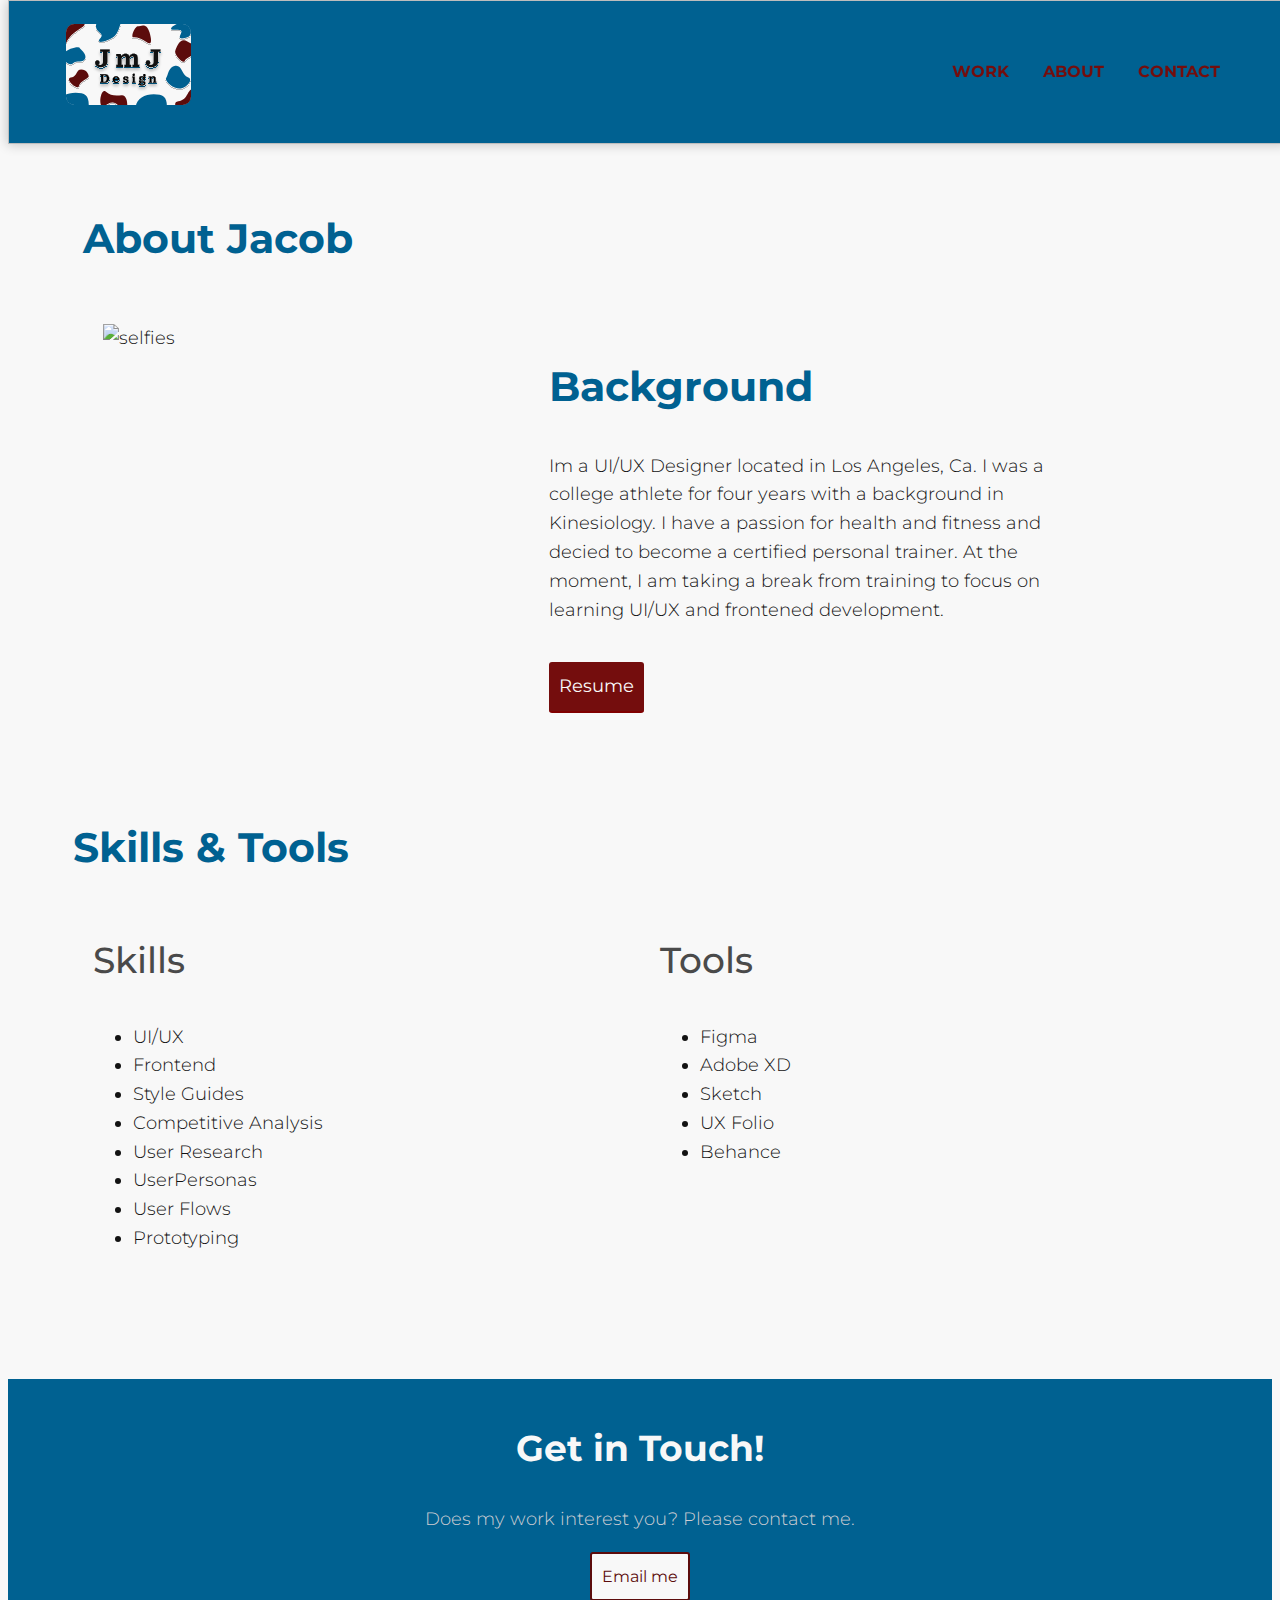
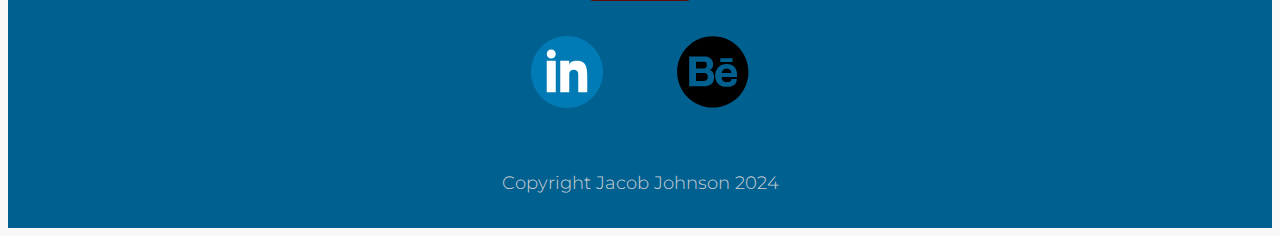
==== about.html @ d3d39d18 "Update about.html" ====
<!DOCTYPE html>
<!-- saved from url=(0080)file:///Users/jacobjohnson/Desktop/Portfolio%20Site%20Jacob%20Johnson/index.html -->
<html lang="en">
<head>
    <meta http-equiv="Content-Type" content="text/html; charset=UTF-8">
    <meta name="author" content="Jacob Johnson">
    <title>About Jacob Johnson</title>
    <link rel="stylesheet" href="https://cdnjs.cloudflare.com/ajax/libs/normalize/8.0.1/normalize.min.css">
    <link rel="stylesheet" href="css/styles.css">
    <link rel="preconnect" href="https://fonts.googleapis.com">
    <link rel="preconnect" href="https://fonts.gstatic.com" crossorigin>
    <link href="https://fonts.googleapis.com/css2?family=Montserrat:ital,wght@0,100..900;1,100..900&display=swap" rel="stylesheet">
    <meta name="viewport" content="width=device-width, initial-scale=1"> 

    <script src="https://kit.fontawesome.com/7224bec99d.js" crossorigin="anonymous"></script>
    
</head>

<body>
    
    <header id="navigation">
        <div class="container clear">
            <div class="navtoggle" id="myNavtoggle">
            <img
                class="logo"
                src="img/logo.svg"
                alt="JmJ Design">
            <div class="menu">
                <nav>
                    <ul class="navigation">
                        <li><a href="index.html">Work</a></li>
                        <li><a href="About.html">About</a></li>
                        <li><a href="#contact">Contact</a></li>
                        <li><a href="javascript:void(0);" class="icon" onclick="menuToggle()"><i class="fas fa-bars"></i></a></li>
                    </ul>
                </nav>  
            </div><!--end menu--> 
            </div><!--end toggle-->
        </div><!--end container-->
    </header>

    <main div class="container">
        
        <div id="about-title">
                <div class="row">
                    <div>
                        <h2>About Jacob</h2>
                    </div>
                     <div class="column col-md-4">
                       <img src="img/selfies/photo@1x.jpg" alt="selfies">
                    </div><!--end col-->
                    <div class="column col-md-6 col-lg-5">
                        <h2>Background</h2>
                        <p>Im a UI/UX Designer located in Los Angeles, Ca.

                            I was a college athlete for four years with a background in Kinesiology. I have a passion for health and fitness and decied to become a certified personal trainer. At the moment, I am taking a break from training to focus on learning UI/UX and frontened development. 
                        </p>
                        <div class="resume">
                            <a 
                                href="files/jacob_resume.pdf" class="button" download=""
                                target="blank"
                                class="button-contact"
                                >Resume
                            </a>
                        </div><!--end resume-->
                    
                    </div><!--end col-->
                </div><!--end row-->
        </div><!-- end about-->
            
        <div id="skills-tools">
            <div class=>
                <div class="row">
                    <h2>Skills & Tools</h2>
                        <div class="column col-md-4 col-lg-5">
                            <h3>Skills</h3>
                            <ul>
                                <li>UI/UX
                                <li>Frontend
                                <li>Style Guides
                                <li>Competitive Analysis
                                <li>User Research
                                <li>UserPersonas
                                <li>User Flows
                                <li>Prototyping
                            </ul>
                        </div><!--end col-->
                        <div class="column col-md-5 col-lg-5">
                            <h3>Tools</h3>
                            <ul>
                                <li>Figma
                                <li>Adobe XD
                                <li>Sketch
                                <li>UX Folio
                                <li>Behance
                            </ul>
                        </div><!--end col-->
                </div><!--end row-->
            </div><!--end container-->
        </div><!--end skills-->
    </main>
    
    <footer id="contact">
        <div class="container">
            <h2>Get in Touch!</h2>
            <p>
                Does my work interest you? Please contact me.
            </p>
            <div>
                <a href="mailto:emailaddress@yahoo.com" class="button contact">Email me</a>
            </div>
                <!-- Social Media Layout and Placeholders-->
        <div class="social-icons">     
            <a href="https://www.linkedin.com/in/johnsonmjacob/" target="_blank">
                <img src="img/linkedin-icon.svg" class="social" alt="linkedin">
            </a>
             <a href="https://www.behance.net/jacobjohnson67" target="_blank">
                <img src="img/behance-icon.svg" class="social" alt="behance">
            </a>
        </div>

        <p>Copyright Jacob Johnson 2024</p>
    </footer>
    
    <script src="https://code.jquery.com/jquery-3.7.1.min.js" integrity="sha256-/JqT3SQfawRcv/BIHPThkBvs0OEvtFFmqPF/lYI/Cxo=" crossorigin="anonymous"></script>
    <script src="js/scripts.js"></script>
    
</body>
</html>
---- css/styles.css ----
/*
Colors used:
Background color :#f9f9f9
Header: #006191
Body: #121212
Button: #5c0c0c
Hover: #800000
Active: #400606
Link: #a72b2b
*/


* {
  box-sizing: border-box;
}

html {
  scroll-behavior: smooth;
}

header {
  background-color: #ceced3;
  padding: 10px 0;
  border-bottom: 1px solid #4a4a4a;
  position: fixed;
  width: 100%;
  top: 0;
  /*start ------------*/
width: [object Object]px; 
height: [object Object]px; 
background: #006191; 
border: solid #BDBDBD 1px; 
box-shadow: -1px 1px 11px rgba(0, 0, 0, 0.2)  ; 
-webkit-box-shadow: -1px 1px 11px rgba(0, 0, 0, 0.2)  ; 
-moz-box-shadow: -1px 1px 11px rgba(0, 0, 0, 0.2)  ; 
}

body {
    background-color: #f8f8f8;
    font-family: "Montserrat", sans-serif;
    font-optical-sizing: auto;
    font-weight: 300;
    line-height: 1.6;
    font-style: normal;
    color: #121212;
}

h1, h2, h3, h4 {
  line-height: 1.5;
}

h1 {
  font-size: 2.75em;
  font-weight: 700;
  color: #006191;
}

h2 {
  font-size: 2.25em;
  font-weight: 700;
  color: #006191;
}

h3 {
  font-size: 2.0em;
  font-weight: 500;
  color:#4a4a4a ;
  margin-bottom: -20px\;
}

h4 {
  font-size: 1.35em;
  font-weight: 400;
}

p {
  font-size: 18px;
  font-weight: 300;
}

img {
  width: 100%;
}


#project-competitive-analysis img {
  max-width: 100%;
  width: 300px;
  display: block;
  padding-top: 20px;
  padding-bottom: 20px;
  margin: 0px auto;
}

#project-overviewproblem img {
  max-width: 100%;
  width: 300px;
  display: block;
  padding-top: 20px;
  padding-bottom: 20px;
  margin: 0px auto;
}


.logo {
  max-width: 125px;
  margin-top: 5px;
  margin-left: 5px;
  margin-bottom: 5px;
}

.clear:after {
  clear: both;
  display: table;
  line-height: 0;
  content: "";
}

.social {
  height: 72px;
  width: auto;
  margin: 35px;
}

.social-icons a {
  text-decoration: none;
}

.animation {
  width: 100%;
  max-width: 100%;
  height: auto;
}

@keyframes color-change {
  from {fill: #edc655;}
  to {fill: #f76414;}
}

.sun {
  animation-duration: 4s;
  animation-name: color-change;
  animation-iteration-count: infinite;
  animation-direction: alternate;
  animation-timing-function: linear;
}

@keyframes cloud-move {
  from {transform: translate(0,50px);}
  to {transform: translate(200px,50px);}
}

.cloud-front {
  animation-duration: 30s;
  animation-name: cloud-move;
  animation-iteration-count: infinite;
  animation-direction: alternate;
  animation-timing-function: linear;
}

@keyframes cloud-move-reverse {
  from {transform: translate(446px,48px);}
  to {transform: translate(100px, 48px);}
}

.cloud-back {
  animation: 34s cloud-move-reverse infinite alternate linear;
}

a {
  color: #ffffff;
  text-decoration: none;
  font-weight: 600;
}

a:hover {
  color: #ff0000;
  text-decoration: underline;
  font-weight: 600;
}

a:visited {
  color: #ff0000;
  text-decoration: underline;
  font-weight: 600;
}
a:active {
  color: #ff0000;
  text-decoration: none;
  font-weight: 600;
}

main {
    padding-top: 200px;
}

.button {
  display: inline-block;
  background-color: #740d0d;
  color: #f9f9f9;
  font-weight: 400;
  padding: 10px;
  border-radius: 3px;
  border-bottom: 2px solid #800000;
  transition: 0.2s opacity;
}
.button:hover {
  opacity: 0.8;
  text-decoration: none;
  background-color: #800000;
  color: #f9f9f9
}
.button:active {
  opacity: 0.6;
}

.button:visited {
  background-color: #440202;
  color: #f9f9f9;
}


.button.contact {
  background-color: #f8f8f8;
  color: #5c0c0c;
  text-transform: none;
  border: 2px solid #5c0c0c;
}
.button.contact:hover {
  background-color: #f9f9f9;
  color: #a72b2b;
}

/* Layout styling */

.container {
    padding: 0 50px 0 50px;
    max-width: 100%;
    width: 1300px;
    margin: 0px auto;
    padding: 1%;
}

.row {
    margin: 25px 0;
    padding: 20px;
}

.row::after {
  content: "";
  clear: both;
  display: table;
}

.resume {
  text-align: left;
  padding-top: 20px;
}

.me {
  margin-top: 50px;
}

#work.row {
  padding-bottom: 30px;
}

nav > ul {
  list-style-type: none;
  padding: 0;
  margin: 0;
}

nav > ul > li {
  display: inline-block;
}

nav > ul > li > a {
  padding: 0 15px;
  text-transform: uppercase;
  text-decoration: none;
  font-weight: 700;
  color: #740d0d;
}

nav > ul > li > a:visited {
color: #fefefe;
}

.navtoggle li:not(:last-child) {
  display: none;
}

.navtoggle, .navtoggle.responsive {
  position: relative;
}

.navtoggle li .icon {
  position: absolute;
  right: 0;
  top: 30px;
  font-size: 30px;
  color: #00283F;
  padding-right: 0;
}

.navtoggle.responsive li  {
  display: block;
}

.navtoggle.responsive nav {
  padding: 24px 0 0;
}
.navtoggle.responsive li  {
  display: block;
  padding: 10px 0;
}

.navtoggle.responsive li:last-child  {
  padding: 0 0 10px;
}

main {
    padding-top: 50px;
}

#hero {
    background-color: #f8f8f8;
    padding: 20px 0;
    display: inline-block;
    width: auto;
    text-align: center;
    margin-top: 50px;
        /*start ------------*/
width: [object Object]px; 
height: [object Object]px; 
background: #f8f8f8; 
border: solid #BDBDBD 1px; 
box-shadow: -1px 1px 11px rgba(0, 0, 0, 0.2)  ; 
-webkit-box-shadow: -1px 1px 11px rgba(0, 0, 0, 0.2)  ; 
-moz-box-shadow: -1px 1px 11px rgba(0, 0, 0, 0.2)  ; 
}

#hero span {
  color: #00283F;
  font-weight: 400;
  font-size: 16px;
  display: block;
  line-height: 1.2;
  margin-top: -15px;
}

#hero h1 {
    margin: 50px;
    padding: 0.1em 0;
    color: #006191;
}

#hero p {
  color: #F8F8F8;
}

#project-title{
  margin-top: 100px;
  padding: 10px;
}

#about-title {
  margin-top: 100px;
  padding: 10px;
}

#contact {
  background-color: #006191;
  text-align: center;
  width: 100%;
  padding-top: 0px;
  padding-bottom: 0px;
}

#contact h2 {
  color: #f8f8f8;
}

#contact p {
  color: #ceced3;
}

#contact .copyright {
  color: #FEFEFE;
  font-weight: 300;
  font-size: .8em;
  display: block;
  line-height: 1.2;
  padding-top: 8px;
  text-align: center;
}

#contact .row {
  padding-top: 10px;
}

#my-story .row{
  padding-bottom: 20px;
}

#skills-tools {
  padding-bottom: 30px;
}

#skills-tools h2 {
  margin-top: -15px;
}

/* ==============================
Medium devices (640px and larger)
================================= */
@media only screen and (min-width: 640px) {

    header {
      text-align: unset;
      padding: 20px 0 13px;
    }
  
    
    nav {
      width: auto;
      float: right;
      margin-top: 4px;
    }
  
    main {
      font-size: 18px;
    }
  
    .menu {
      display: block;
      width: 400px;
      float: right;
      margin-top: 20px;
    }
  
    #hero span {
      display: block;
    }
  
    .col-md-4 {
      width: 40%;
    }
  
    .col-md-6 {
      width: 60%;
    }
  
    .col-md-5 {
      width: 50%;
    }
  
  
    [class*="col-"] {
      float: left;
      padding: 10px;
    }
  
    nav > ul > li {
      display: inline-block;
    }
  
    nav > ul {
      margin: 1em 0;
    }
  
    .navtoggle li:not(:last-child) {
      display: inline-block;
    }
  
    .navtoggle li:last-child {
      display: none;
    }
    
  
    #skills-tools h3 { margin-top: 0;}
  
    #my-story h2 { margin-top: 0;}
  }
  

  /* ==============================
  Large devices (1024px or larger)
  ================================= */
  @media only screen and (min-width: 1024px) {
    header {
      text-align: unset;
      padding: 5px 0 13px;
    }
  
    nav {
      width: auto;
      float: right;
      margin-top: 4px;
    }
  
    main {
      font-size: 18px;
    }
  
    .col-lg-6 {
      width: 60%;
    }
  
    .col-lg-4 {
      width: 40%;
    }
  
    .col-lg-5 {
      width: 50%;
    }
  
    [class*="col-"] {
      float: left;
      padding: 20px;
    }
  
    nav > ul > li {
      display: inline-block;
    }
  
    .container {
      max-width: 1200px;
      margin-left: auto;
      margin-right: auto;
    }
  }
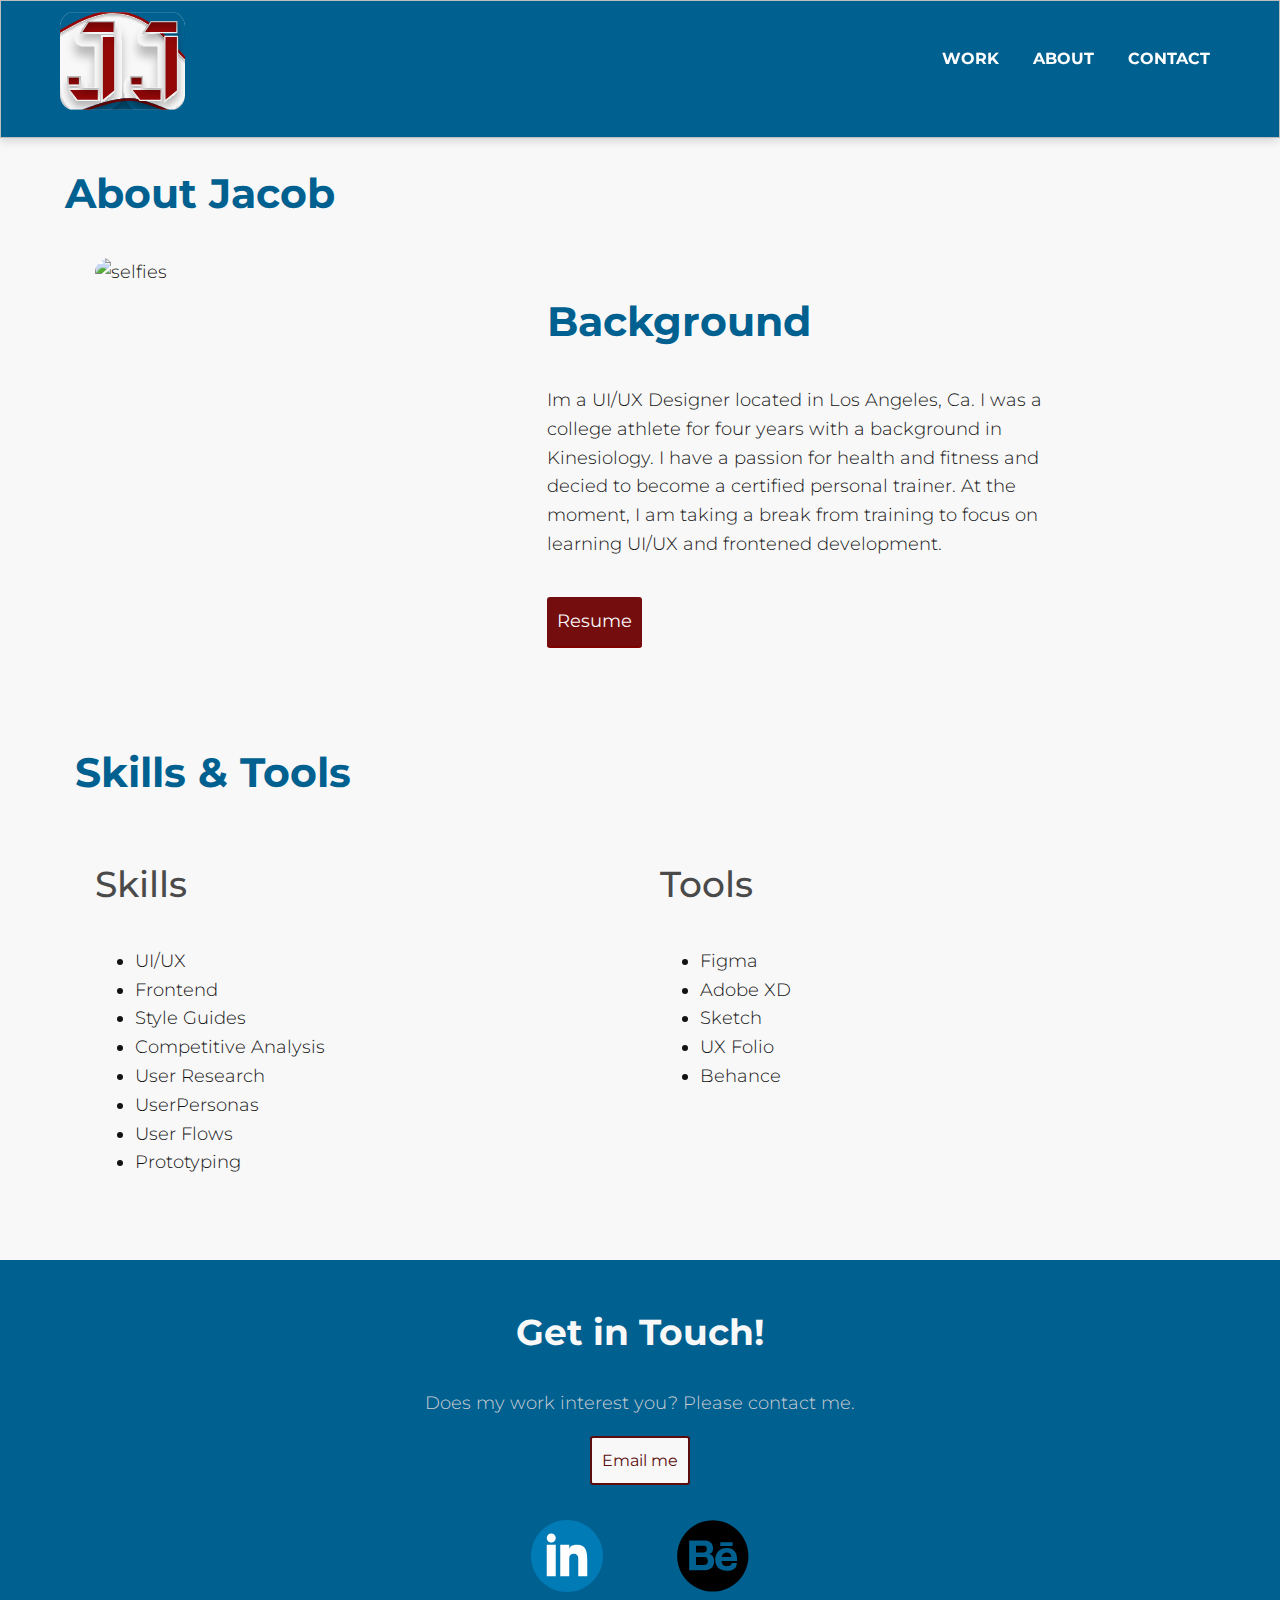
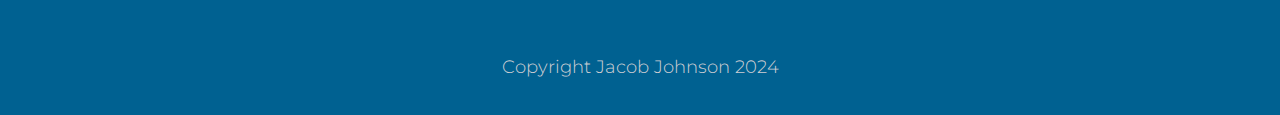
==== commit d1ea7a28: "styling changes" ====
--- a/about.html
+++ b/about.html
@@ -23,7 +23,7 @@
             <div class="navtoggle" id="myNavtoggle">
             <img
                 class="logo"
-                src="img/logo.svg"
+                src="img/simple_logo.svg"
                 alt="JmJ Design">
             <div class="menu">
                 <nav>
@@ -42,10 +42,9 @@
     <main div class="container">
         
         <div id="about-title">
+            <h2>About Jacob</h2>
+        </div>
                 <div class="row">
-                    <div>
-                        <h2>About Jacob</h2>
-                    </div>
                      <div class="column col-md-4">
                        <img src="img/selfies/photo@1x.jpg" alt="selfies">
                     </div><!--end col-->
@@ -66,39 +65,37 @@
                     
                     </div><!--end col-->
                 </div><!--end row-->
-        </div><!-- end about-->
-            
-        <div id="skills-tools">
-            <div class=>
-                <div class="row">
-                    <h2>Skills & Tools</h2>
-                        <div class="column col-md-4 col-lg-5">
-                            <h3>Skills</h3>
-                            <ul>
-                                <li>UI/UX
-                                <li>Frontend
-                                <li>Style Guides
-                                <li>Competitive Analysis
-                                <li>User Research
-                                <li>UserPersonas
-                                <li>User Flows
-                                <li>Prototyping
-                            </ul>
-                        </div><!--end col-->
-                        <div class="column col-md-5 col-lg-5">
-                            <h3>Tools</h3>
-                            <ul>
-                                <li>Figma
-                                <li>Adobe XD
-                                <li>Sketch
-                                <li>UX Folio
-                                <li>Behance
-                            </ul>
-                        </div><!--end col-->
-                </div><!--end row-->
-            </div><!--end container-->
-        </div><!--end skills-->
-    </main>
+    
+                <div id="skills-tools">
+                    <div class="row">
+                        <h2>Skills & Tools</h2>
+                            <div class="column col-md-4 col-lg-5">
+                                <h3>Skills</h3>
+                                <ul>
+                                    <li>UI/UX
+                                    <li>Frontend
+                                    <li>Style Guides
+                                    <li>Competitive Analysis
+                                    <li>User Research
+                                    <li>UserPersonas
+                                    <li>User Flows
+                                    <li>Prototyping
+                                </ul>
+                            </div><!--end col-->
+                            <div class="column col-md-5 col-lg-5">
+                                <h3>Tools</h3>
+                                <ul>
+                                    <li>Figma
+                                    <li>Adobe XD
+                                    <li>Sketch
+                                    <li>UX Folio
+                                    <li>Behance
+                                </ul>
+                            </div><!--end col-->
+                    </div><!--end row-->
+            </div><!--end skills-->
+
+            </main>
     
     <footer id="contact">
         <div class="container">
--- a/css/styles.css
+++ b/css/styles.css
@@ -43,6 +43,7 @@
     line-height: 1.6;
     font-style: normal;
     color: #121212;
+    margin: 0px;
 }
 
 h1, h2, h3, h4 {
@@ -80,6 +81,8 @@
 
 img {
   width: 100%;
+  border-radius: 16px;
+  object-fit: cover;
 }
 
 
@@ -101,6 +104,12 @@
   margin: 0px auto;
 }
 
+#responsive img {
+  width: 33.33%;
+  margin-left: auto;
+  margin-right: auto;
+  padding: 5px;
+}
 
 .logo {
   max-width: 125px;
@@ -168,24 +177,24 @@
 }
 
 a {
-  color: #ffffff;
+  color: #740d0d;
   text-decoration: none;
   font-weight: 600;
 }
 
 a:hover {
-  color: #ff0000;
+  color: #800000;
   text-decoration: underline;
   font-weight: 600;
 }
 
 a:visited {
-  color: #ff0000;
+  color: #740d0d;
   text-decoration: underline;
   font-weight: 600;
 }
 a:active {
-  color: #ff0000;
+  color: #740d0d;
   text-decoration: none;
   font-weight: 600;
 }
@@ -234,11 +243,10 @@
 /* Layout styling */
 
 .container {
-    padding: 0 50px 0 50px;
+    padding: 0 15px;
     max-width: 100%;
     width: 1300px;
     margin: 0px auto;
-    padding: 1%;
 }
 
 .row {
@@ -280,7 +288,7 @@
   text-transform: uppercase;
   text-decoration: none;
   font-weight: 700;
-  color: #740d0d;
+  color: #fefefe;
 }
 
 nav > ul > li > a:visited {
@@ -361,21 +369,22 @@
 }
 
 #project-title{
-  margin-top: 100px;
+  margin-top: 120px;
   padding: 10px;
 }
 
 #about-title {
-  margin-top: 100px;
+  margin-top: 120px;
   padding: 10px;
+  margin-bottom: -75px;
 }
 
 #contact {
   background-color: #006191;
   text-align: center;
   width: 100%;
-  padding-top: 0px;
-  padding-bottom: 0px;
+  padding-top: 15px;
+  padding-bottom: 15px;
 }
 
 #contact h2 {
@@ -405,11 +414,20 @@
 }
 
 #skills-tools {
-  padding-bottom: 30px;
+  padding-bottom: 0px;
+  align-content: center;
 }
 
 #skills-tools h2 {
   margin-top: -15px;
+}
+
+#top-button {
+  text-align: center;
+}
+
+#top-button p {
+  color: #740d0d;
 }
 
 /* ==============================
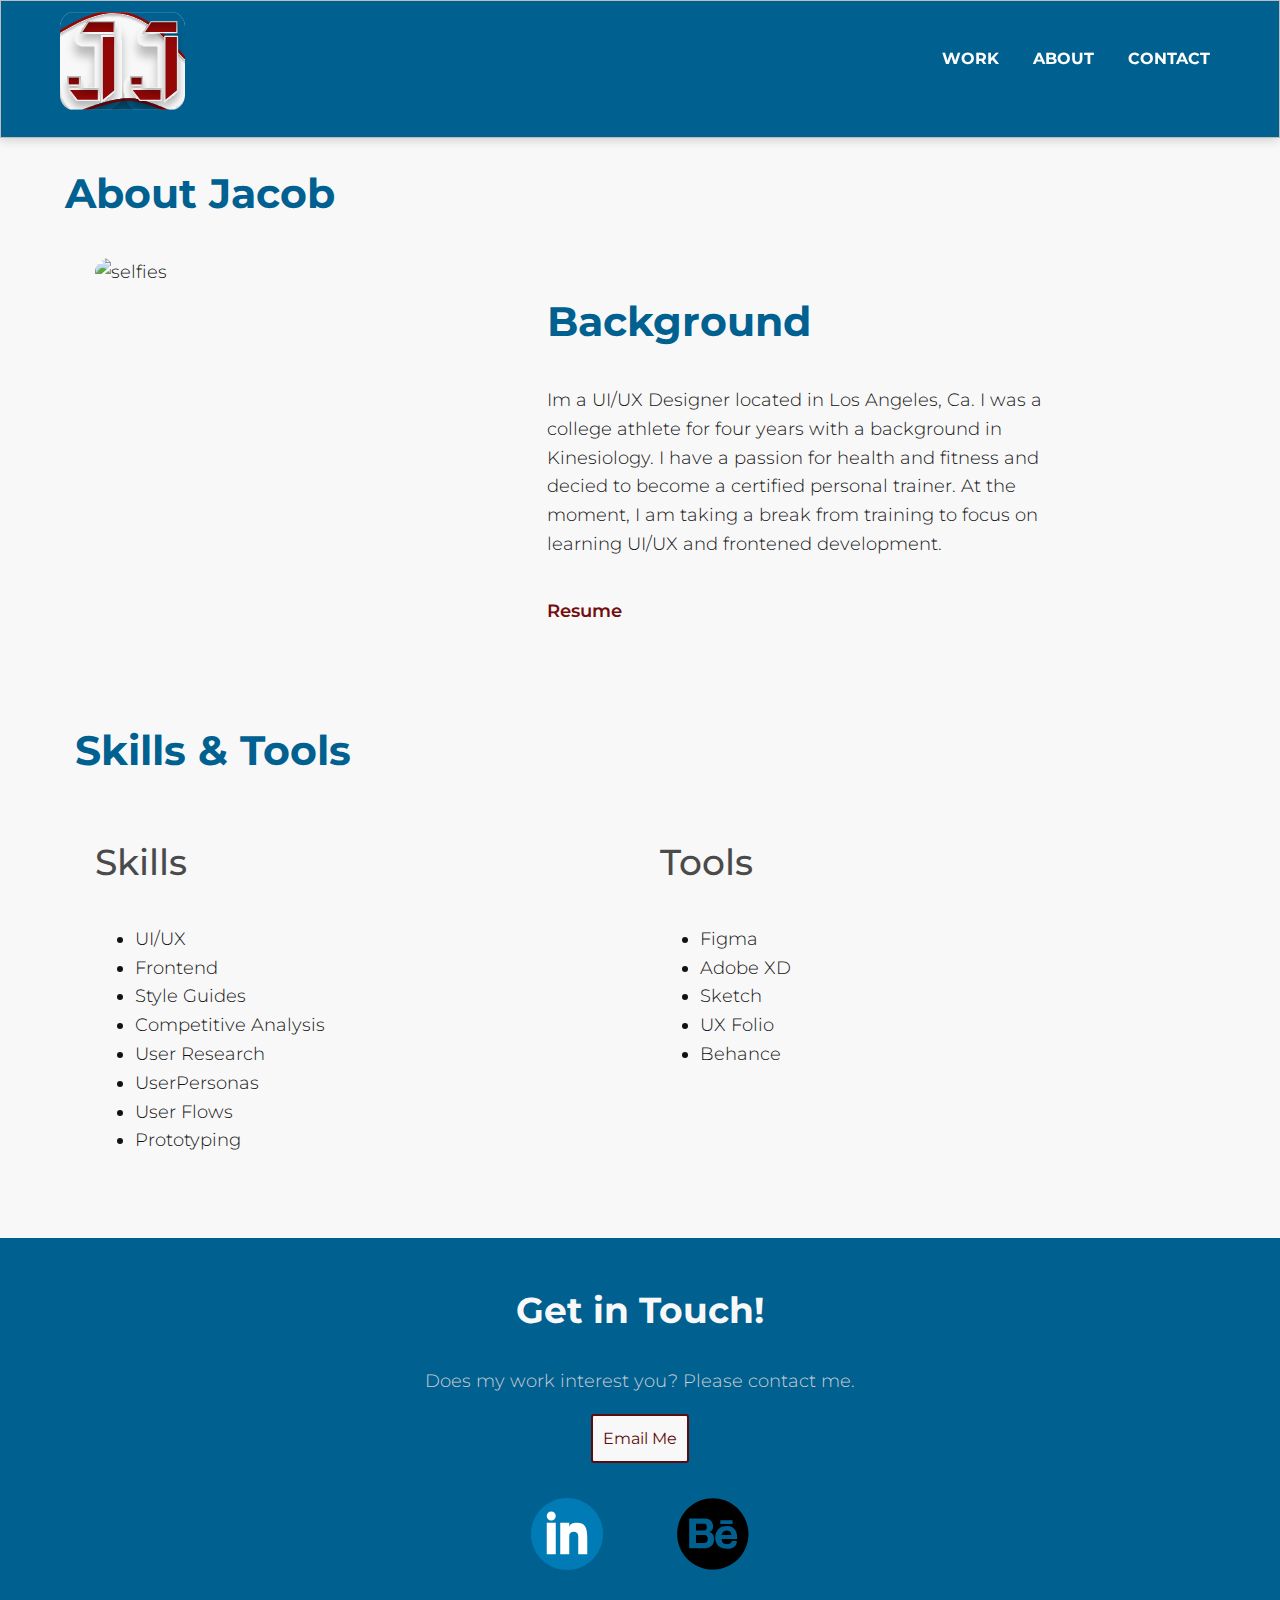
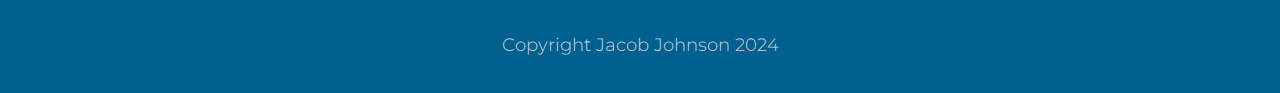
==== commit 461a401d: "linters" ====
--- a/about.html
+++ b/about.html
@@ -56,7 +56,7 @@
                         </p>
                         <div class="resume">
                             <a 
-                                href="files/jacob_resume.pdf" class="button" download=""
+                                href="files/jacob_resume.pdf" class="button-contact" download=""
                                 target="blank"
                                 class="button-contact"
                                 >Resume
@@ -72,24 +72,24 @@
                             <div class="column col-md-4 col-lg-5">
                                 <h3>Skills</h3>
                                 <ul>
-                                    <li>UI/UX
-                                    <li>Frontend
-                                    <li>Style Guides
-                                    <li>Competitive Analysis
-                                    <li>User Research
-                                    <li>UserPersonas
-                                    <li>User Flows
-                                    <li>Prototyping
+                                    <li>UI/UX</li>
+                                    <li>Frontend</li>
+                                    <li>Style Guides</li>
+                                    <li>Competitive Analysis</li>
+                                    <li>User Research</li>
+                                    <li>UserPersonas</li>
+                                    <li>User Flows</li>
+                                    <li>Prototyping</li>
                                 </ul>
                             </div><!--end col-->
                             <div class="column col-md-5 col-lg-5">
                                 <h3>Tools</h3>
                                 <ul>
-                                    <li>Figma
-                                    <li>Adobe XD
-                                    <li>Sketch
-                                    <li>UX Folio
-                                    <li>Behance
+                                    <li>Figma</li>
+                                    <li>Adobe XD</li>
+                                    <li>Sketch</li>
+                                    <li>UX Folio</li>
+                                    <li>Behance</li>
                                 </ul>
                             </div><!--end col-->
                     </div><!--end row-->
@@ -104,7 +104,7 @@
                 Does my work interest you? Please contact me.
             </p>
             <div>
-                <a href="mailto:emailaddress@yahoo.com" class="button contact">Email me</a>
+                <a href="mailto:emailaddress@yahoo.com" class="button contact">Email Me</a>
             </div>
                 <!-- Social Media Layout and Placeholders-->
         <div class="social-icons">     
@@ -117,6 +117,7 @@
         </div>
 
         <p>Copyright Jacob Johnson 2024</p>
+        </div>
     </footer>
     
     <script src="https://code.jquery.com/jquery-3.7.1.min.js" integrity="sha256-/JqT3SQfawRcv/BIHPThkBvs0OEvtFFmqPF/lYI/Cxo=" crossorigin="anonymous"></script>
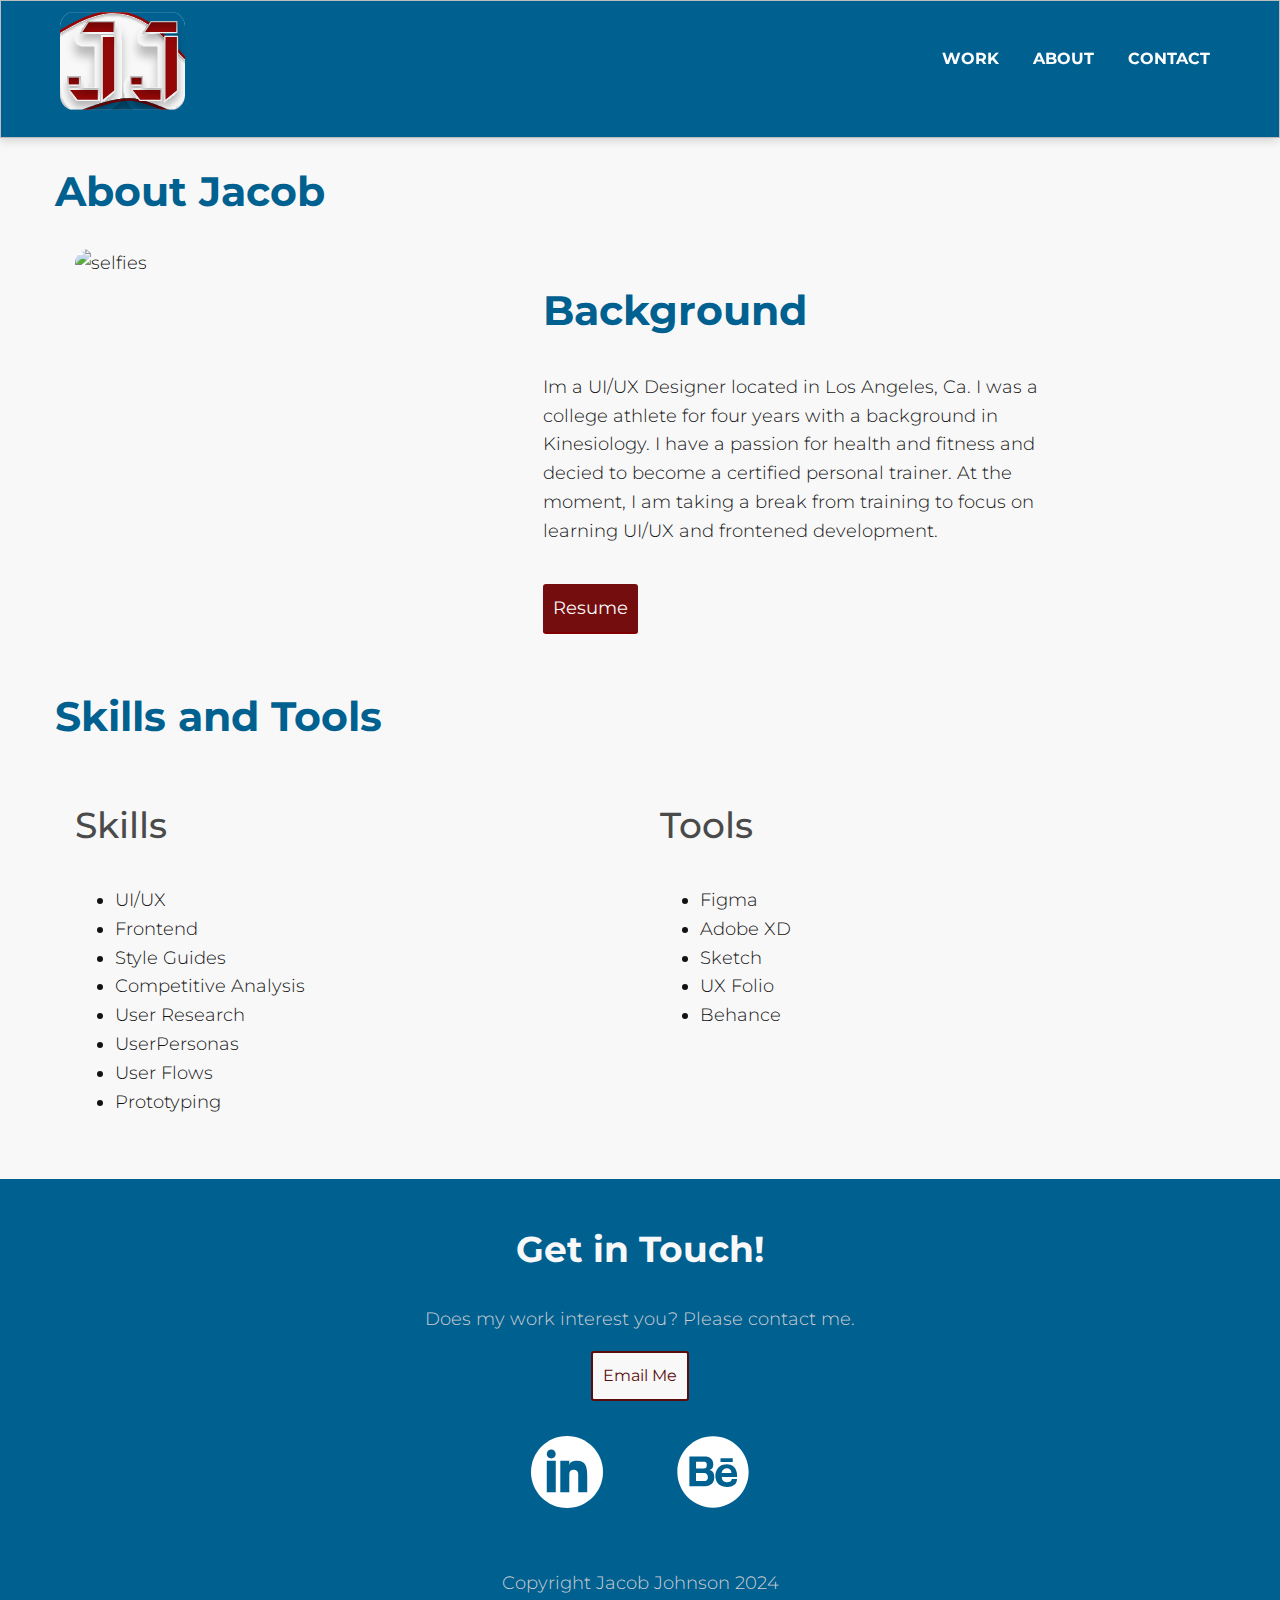
==== commit a17f031c: "style changes" ====
--- a/about.html
+++ b/about.html
@@ -39,7 +39,7 @@
         </div><!--end container-->
     </header>
 
-    <main div class="container">
+    <main class="container">
         
         <div id="about-title">
             <h2>About Jacob</h2>
@@ -55,12 +55,7 @@
                             I was a college athlete for four years with a background in Kinesiology. I have a passion for health and fitness and decied to become a certified personal trainer. At the moment, I am taking a break from training to focus on learning UI/UX and frontened development. 
                         </p>
                         <div class="resume">
-                            <a 
-                                href="files/jacob_resume.pdf" class="button-contact" download=""
-                                target="blank"
-                                class="button-contact"
-                                >Resume
-                            </a>
+                            <a href="files/jacob_resume(1).pdf" class="button" target="_blank" download="">Resume </a>
                         </div><!--end resume-->
                     
                     </div><!--end col-->
@@ -68,7 +63,7 @@
     
                 <div id="skills-tools">
                     <div class="row">
-                        <h2>Skills & Tools</h2>
+                        <h2>Skills and Tools</h2>
                             <div class="column col-md-4 col-lg-5">
                                 <h3>Skills</h3>
                                 <ul>
@@ -97,28 +92,27 @@
 
             </main>
     
-    <footer id="contact">
-        <div class="container">
-            <h2>Get in Touch!</h2>
-            <p>
-                Does my work interest you? Please contact me.
-            </p>
-            <div>
-                <a href="mailto:emailaddress@yahoo.com" class="button contact">Email Me</a>
-            </div>
-                <!-- Social Media Layout and Placeholders-->
-        <div class="social-icons">     
-            <a href="https://www.linkedin.com/in/johnsonmjacob/" target="_blank">
-                <img src="img/linkedin-icon.svg" class="social" alt="linkedin">
-            </a>
-             <a href="https://www.behance.net/jacobjohnson67" target="_blank">
-                <img src="img/behance-icon.svg" class="social" alt="behance">
-            </a>
-        </div>
-
-        <p>Copyright Jacob Johnson 2024</p>
-        </div>
-    </footer>
+            <footer id="contact">
+                <div class="container">
+                    <h2>Get in Touch!</h2>
+                    <p>
+                        Does my work interest you? Please contact me.
+                    </p>
+                    <div>
+                        <a href="mailto:emailaddress@yahoo.com" class="button contact">Email Me</a>
+                    </div>
+                        <!-- Social Media Layout and Placeholders-->
+                <div class="social-icons">     
+                    <a href="https://www.linkedin.com/in/johnsonmjacob/" target="_blank">
+                        <img src="img/linkedin-icon.svg" class="social" alt="linkedin">
+                    </a>
+                     <a href="https://www.behance.net/jacobjohnson67" target="_blank">
+                        <img src="img/behance-icon.svg" class="social" alt="behance">
+                    </a>
+                </div>
+                <p>Copyright Jacob Johnson 2024</p>
+                </div>
+            </footer>
     
     <script src="https://code.jquery.com/jquery-3.7.1.min.js" integrity="sha256-/JqT3SQfawRcv/BIHPThkBvs0OEvtFFmqPF/lYI/Cxo=" crossorigin="anonymous"></script>
     <script src="js/scripts.js"></script>
--- a/css/styles.css
+++ b/css/styles.css
@@ -47,7 +47,7 @@
 }
 
 h1, h2, h3, h4 {
-  line-height: 1.5;
+  line-height: 1.4;
 }
 
 h1 {
@@ -88,18 +88,27 @@
 
 #project-competitive-analysis img {
   max-width: 100%;
-  width: 300px;
+  width: auto;
   display: block;
   padding-top: 20px;
   padding-bottom: 20px;
   margin: 0px auto;
 }
 
-#project-overviewproblem img {
+#project-overview img {
   max-width: 100%;
   width: 300px;
   display: block;
-  padding-top: 20px;
+  padding-top: 0%;
+  padding-bottom: 20px;
+  margin: 0px auto;
+}
+
+#project-problem img {
+  max-width: 100%;
+  width: 300px;
+  display: block;
+  padding-top: 0%;
   padding-bottom: 20px;
   margin: 0px auto;
 }
@@ -200,7 +209,7 @@
 }
 
 main {
-    padding-top: 200px;
+    margin-top: 50px;
 }
 
 .button {
@@ -251,7 +260,6 @@
 
 .row {
     margin: 25px 0;
-    padding: 20px;
 }
 
 .row::after {
@@ -270,7 +278,7 @@
 }
 
 #work.row {
-  padding-bottom: 30px;
+  padding-bottom: 0px;
 }
 
 nav > ul {
@@ -328,9 +336,6 @@
   padding: 0 0 10px;
 }
 
-main {
-    padding-top: 50px;
-}
 
 #hero {
     background-color: #f8f8f8;
@@ -375,7 +380,8 @@
 
 #about-title {
   margin-top: 120px;
-  padding: 10px;
+  padding-top: 10px;
+  padding-bottom: 25px;
   margin-bottom: -75px;
 }
 
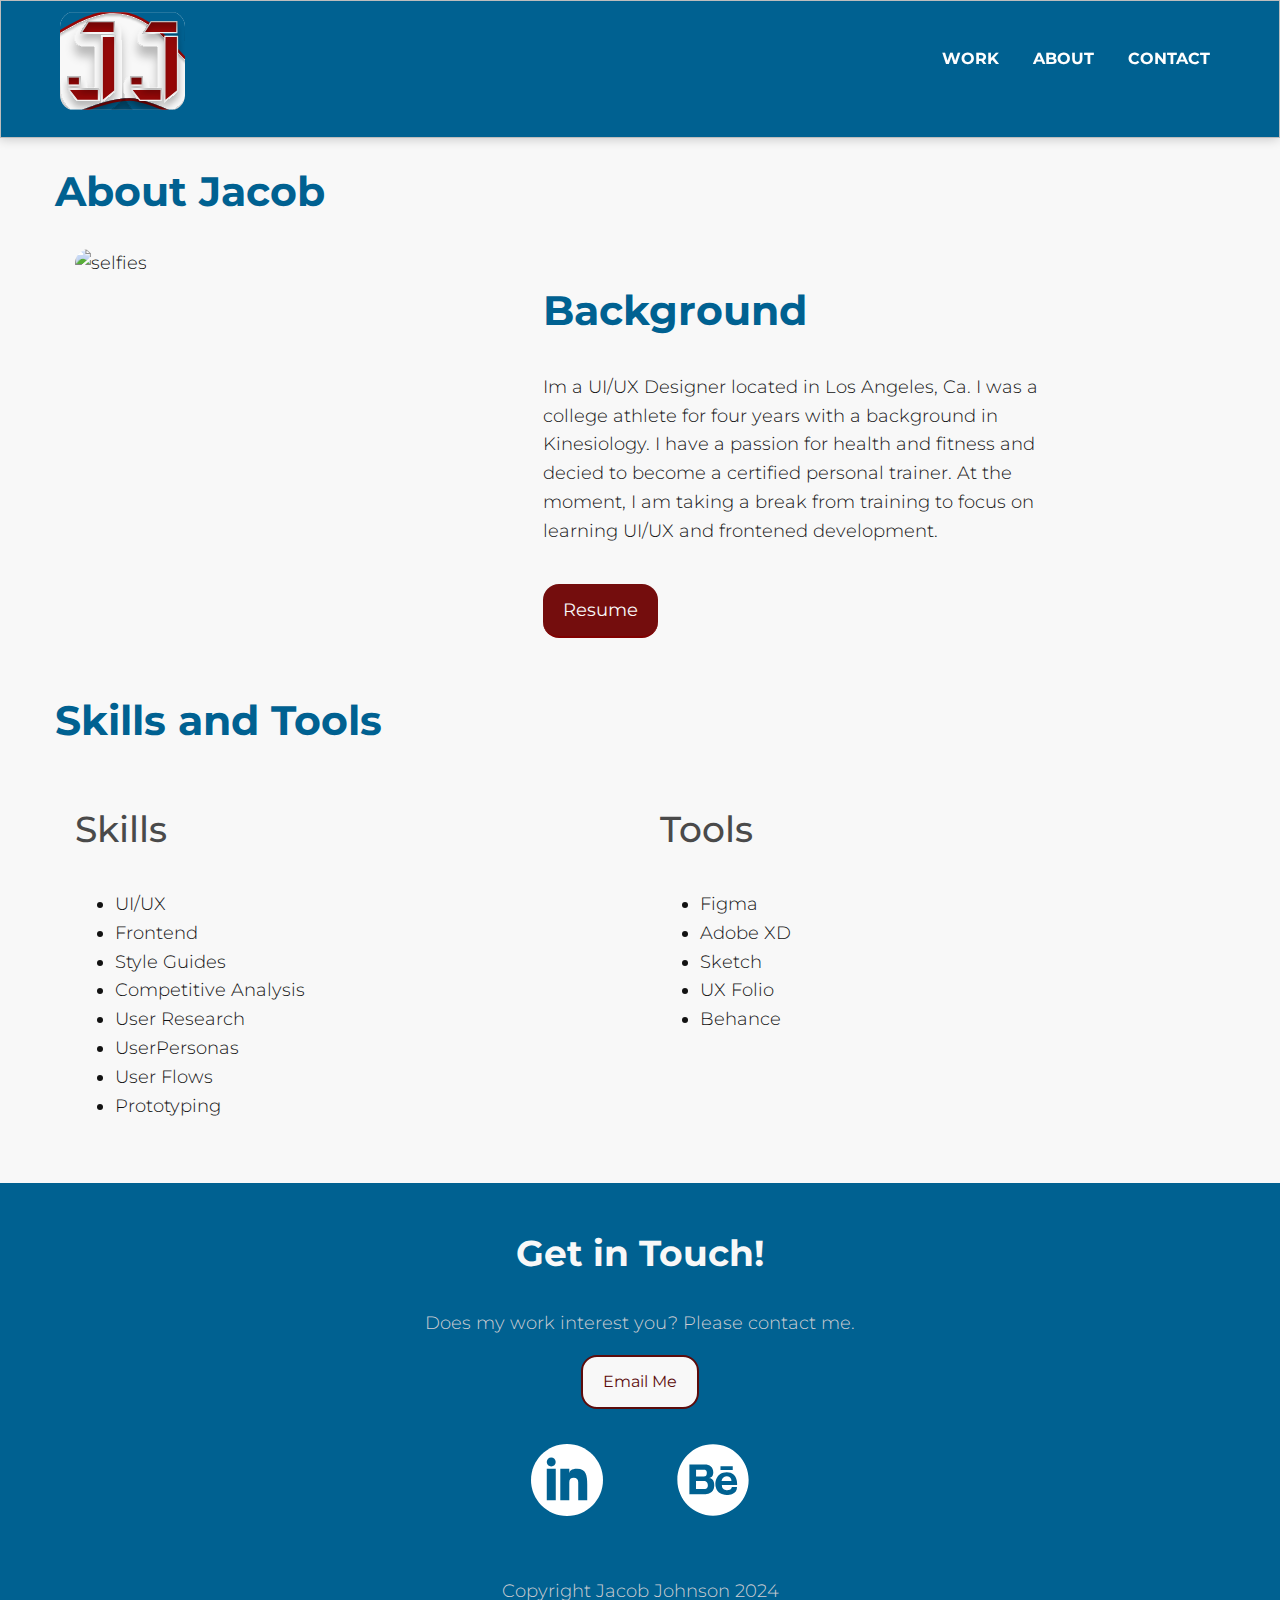
==== commit f510d1c2: "about changes" ====
--- a/about.html
+++ b/about.html
@@ -29,7 +29,7 @@
                 <nav>
                     <ul class="navigation">
                         <li><a href="index.html">Work</a></li>
-                        <li><a href="About.html">About</a></li>
+                        <li><a href="about.html">About</a></li>
                         <li><a href="#contact">Contact</a></li>
                         <li><a href="javascript:void(0);" class="icon" onclick="menuToggle()"><i class="fas fa-bars"></i></a></li>
                     </ul>
--- a/css/styles.css
+++ b/css/styles.css
@@ -26,8 +26,6 @@
   width: 100%;
   top: 0;
   /*start ------------*/
-width: [object Object]px; 
-height: [object Object]px; 
 background: #006191; 
 border: solid #BDBDBD 1px; 
 box-shadow: -1px 1px 11px rgba(0, 0, 0, 0.2)  ; 
@@ -38,7 +36,6 @@
 body {
     background-color: #f8f8f8;
     font-family: "Montserrat", sans-serif;
-    font-optical-sizing: auto;
     font-weight: 300;
     line-height: 1.6;
     font-style: normal;
@@ -66,7 +63,6 @@
   font-size: 2.0em;
   font-weight: 500;
   color:#4a4a4a ;
-  margin-bottom: -20px\;
 }
 
 h4 {
@@ -221,6 +217,8 @@
   border-radius: 3px;
   border-bottom: 2px solid #800000;
   transition: 0.2s opacity;
+  border-radius: 16px;
+  padding: 12px 20px 12px 20px;
 }
 .button:hover {
   opacity: 0.8;
@@ -345,8 +343,6 @@
     text-align: center;
     margin-top: 50px;
         /*start ------------*/
-width: [object Object]px; 
-height: [object Object]px; 
 background: #f8f8f8; 
 border: solid #BDBDBD 1px; 
 box-shadow: -1px 1px 11px rgba(0, 0, 0, 0.2)  ; 
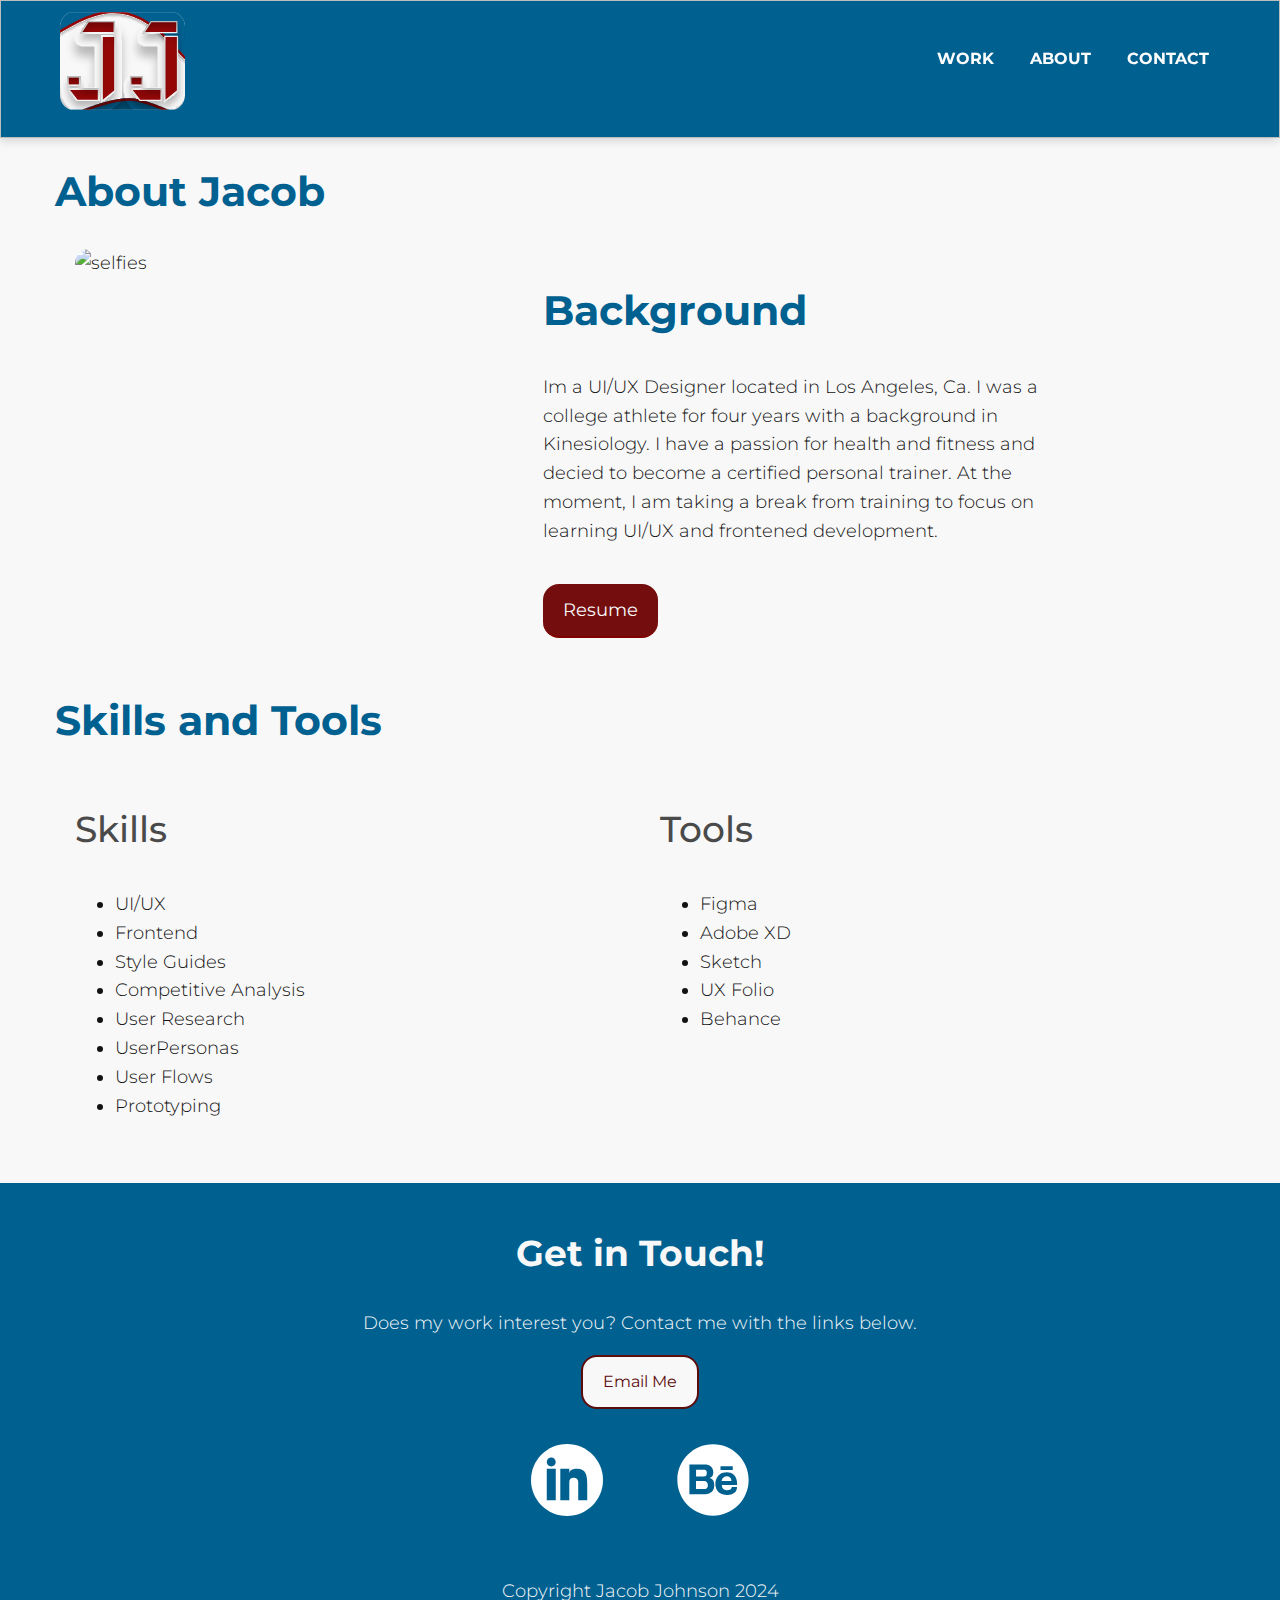
==== commit 0a73ad96: "contact and css nav changes" ====
--- a/about.html
+++ b/about.html
@@ -96,7 +96,7 @@
                 <div class="container">
                     <h2>Get in Touch!</h2>
                     <p>
-                        Does my work interest you? Please contact me.
+                        Does my work interest you? Contact me with the links below.
                     </p>
                     <div>
                         <a href="mailto:emailaddress@yahoo.com" class="button contact">Email Me</a>
--- a/css/styles.css
+++ b/css/styles.css
@@ -213,12 +213,11 @@
   background-color: #740d0d;
   color: #f9f9f9;
   font-weight: 400;
-  padding: 10px;
+  padding: 12px 20px 12px 20px;
   border-radius: 3px;
   border-bottom: 2px solid #800000;
-  transition: 0.2s opacity;
+  transition: 0.4s opacity;
   border-radius: 16px;
-  padding: 12px 20px 12px 20px;
 }
 .button:hover {
   opacity: 0.8;
@@ -289,16 +288,25 @@
   display: inline-block;
 }
 
-nav > ul > li > a {
-  padding: 0 15px;
+nav > ul > li > a,
+nav > ul > li > a:visited {
+  padding: 8px;
+  margin: 8px;
   text-transform: uppercase;
   text-decoration: none;
   font-weight: 700;
   color: #fefefe;
-}
-
-nav > ul > li > a:visited {
-color: #fefefe;
+  transition: 0.5s opacity;
+}
+
+nav > ul > li > a:hover,
+nav > ul > li > a:focus {
+  text-decoration: none;
+  background-color: #f8f8f8;
+  color: #800000;
+  border: 2px solid #800000;
+  border-radius: 12px;
+  opacity: 0.9;
 }
 
 .navtoggle li:not(:last-child) {
@@ -314,8 +322,7 @@
   right: 0;
   top: 30px;
   font-size: 30px;
-  color: #00283F;
-  padding-right: 0;
+  padding: 0;
 }
 
 .navtoggle.responsive li  {
@@ -394,7 +401,7 @@
 }
 
 #contact p {
-  color: #ceced3;
+  color: #f8f8f8;
 }
 
 #contact .copyright {
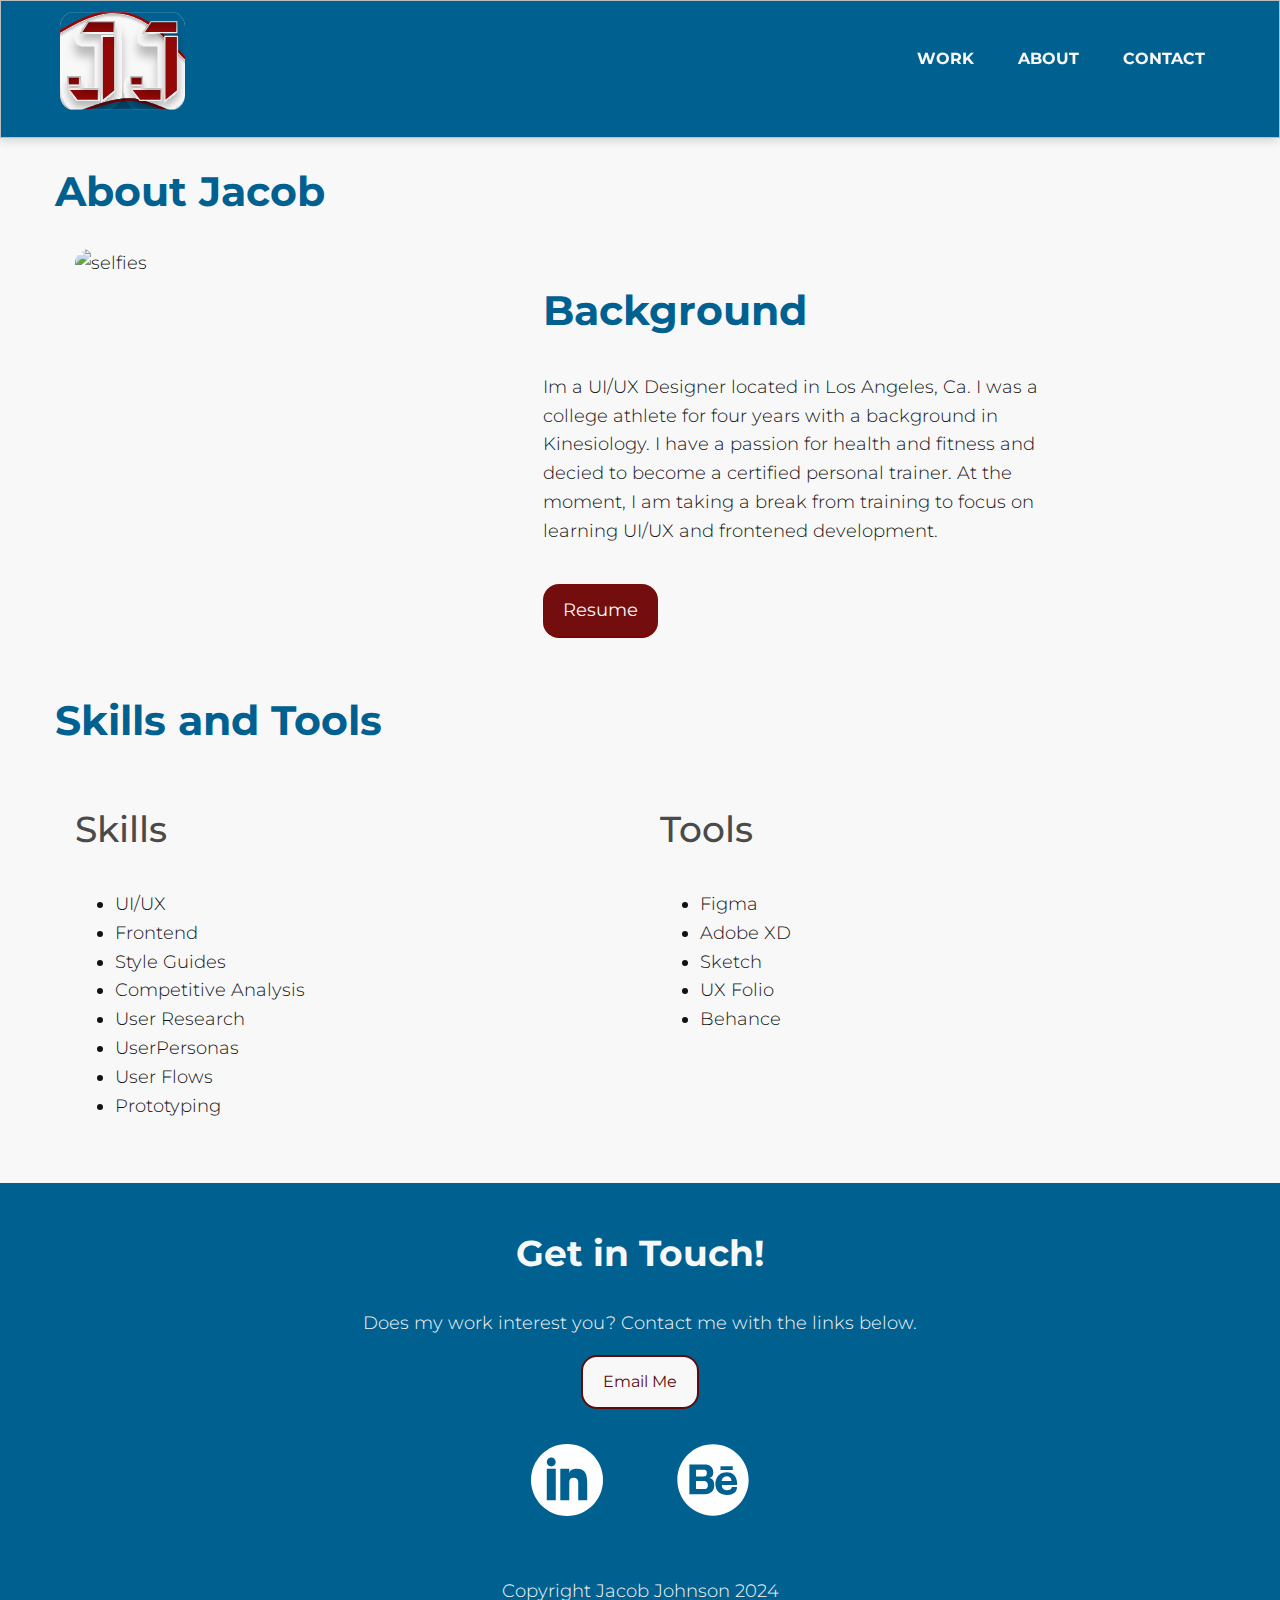
==== commit 8bf7207b: "resume and email fix" ====
--- a/about.html
+++ b/about.html
@@ -5,6 +5,9 @@
     <meta http-equiv="Content-Type" content="text/html; charset=UTF-8">
     <meta name="author" content="Jacob Johnson">
     <title>About Jacob Johnson</title>
+    <link rel="icon"
+        sizes="32x32"
+        href="img/simple_logo.svg">
     <link rel="stylesheet" href="https://cdnjs.cloudflare.com/ajax/libs/normalize/8.0.1/normalize.min.css">
     <link rel="stylesheet" href="css/styles.css">
     <link rel="preconnect" href="https://fonts.googleapis.com">
@@ -55,7 +58,7 @@
                             I was a college athlete for four years with a background in Kinesiology. I have a passion for health and fitness and decied to become a certified personal trainer. At the moment, I am taking a break from training to focus on learning UI/UX and frontened development. 
                         </p>
                         <div class="resume">
-                            <a href="files/jacob_resume(1).pdf" class="button" target="_blank" download="">Resume </a>
+                            <a href="files/jacob_resume.pdf" class="button" download>Resume </a>
                         </div><!--end resume-->
                     
                     </div><!--end col-->
@@ -99,7 +102,7 @@
                         Does my work interest you? Contact me with the links below.
                     </p>
                     <div>
-                        <a href="mailto:emailaddress@yahoo.com" class="button contact">Email Me</a>
+                        <a href="mailto:jacobmj88@gmail.com" class="button contact">Email Me</a>
                     </div>
                         <!-- Social Media Layout and Placeholders-->
                 <div class="social-icons">     
--- a/css/styles.css
+++ b/css/styles.css
@@ -284,49 +284,59 @@
   margin: 0;
 }
 
-nav > ul > li {
-  display: inline-block;
-}
-
-nav > ul > li > a,
-nav > ul > li > a:visited {
-  padding: 8px;
-  margin: 8px;
+nav > ul > li > a {
+  padding: 10px;
+  margin: 10px;
   text-transform: uppercase;
   text-decoration: none;
   font-weight: 700;
-  color: #fefefe;
-  transition: 0.5s opacity;
-}
-
-nav > ul > li > a:hover,
-nav > ul > li > a:focus {
+  color: #f8f8f8;
+  border-radius: 12px;
+  transition: 0.3s;
+  }
+
+nav > ul > li > a:visited {
+  padding: 10px;
+  margin: 10px;
+  text-transform: uppercase;
   text-decoration: none;
+  font-weight: 700;
+  color: #f8f8f8;
+  transition: 0.6s opacity;
+}
+
+nav > ul > li a:hover,
+nav > ul > li a:active {
   background-color: #f8f8f8;
   color: #800000;
-  border: 2px solid #800000;
+  font-weight: 700;
   border-radius: 12px;
-  opacity: 0.9;
-}
+  opacity: 0.8;
+}
+
 
 .navtoggle li:not(:last-child) {
   display: none;
-}
-
-.navtoggle, .navtoggle.responsive {
-  position: relative;
 }
 
 .navtoggle li .icon {
   position: absolute;
   right: 0;
-  top: 30px;
+  top: 15px;
   font-size: 30px;
-  padding: 0;
-}
-
-.navtoggle.responsive li  {
-  display: block;
+  background-color: #f8f8f8;
+  color: #800000;
+  padding: 0 8px;
+  margin: 10px 0 0;
+}
+
+.navtoggle li .icon:hover,
+.navtoggle li .icon:active {
+    opacity: 1;
+}
+
+.navtoggle, .navtoggle.responsive {
+  position: relative;
 }
 
 .navtoggle.responsive nav {
@@ -343,7 +353,7 @@
 
 
 #hero {
-    background-color: #f8f8f8;
+    background-color: #2c9fcd;
     padding: 20px 0;
     display: inline-block;
     width: auto;
